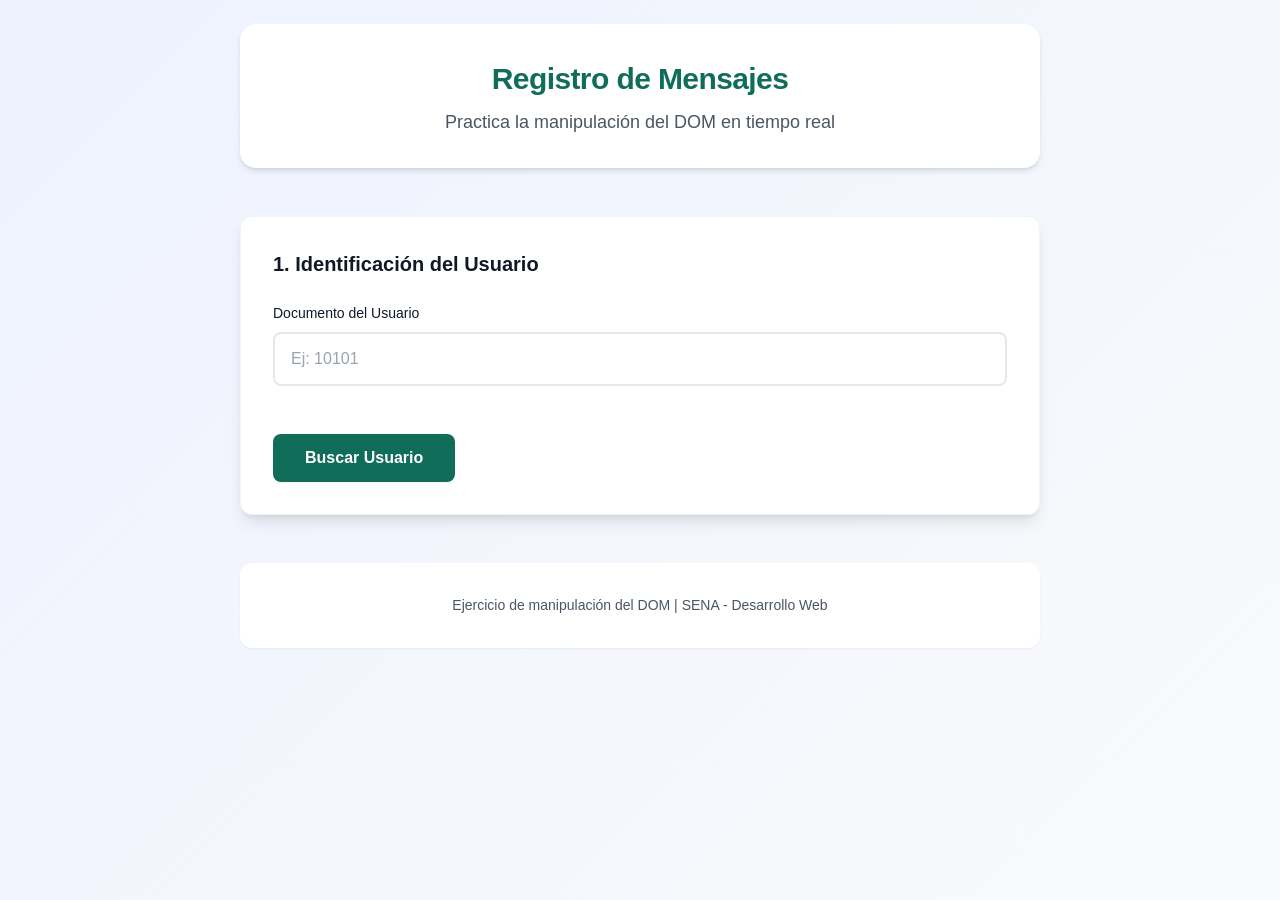
==== public/index.html @ 0aac0871 "implemente estructura base modular y configuaracion de api , creacion de carpeta public/ con index.h" ====
<!DOCTYPE html>
<html lang="es">
<head>
    <meta charset="UTF-8">
    <meta name="viewport" content="width=device-width, initial-scale=1.0">
    <title>Registro de Mensajes - Ejercicio DOM</title>
    <link rel="stylesheet" href="styles.css">
    <link rel="stylesheet" href="https://cdnjs.cloudflare.com/ajax/libs/font-awesome/6.7.2/css/all.min.css">
</head>
<body>
    <div class="container">
        <!-- Encabezado principal -->
        <header class="header">
            <h1 class="header__title">Registro de Mensajes</h1>
            <p class="header__subtitle">Practica la manipulación del DOM en tiempo real</p>
        </header>
        <section class="form-section">
            <div class="card">
                <h2 class="card__title">1. Identificación del Usuario</h2>
                <form id="searchForm" class="form">
                    <div class="form__group">
                        <label for="userDoc" class="form__label">Documento del Usuario</label>
                        <input type="text" id="userDoc" name="documento" class="form__input" placeholder="Ej: 10101" required>
                        <span class="form__error" id="searchError"></span>
                    </div>
                    <button type="submit" class="btn btn--primary" id="searchBtn">
                        <span class="btn__text">Buscar Usuario</span>
                    </button>
                </form>

                <div id="userInfo" class="user-info hidden">
                    <div class="user-info__content">
                        <p><strong>Nombre:</strong> <span id="infoNombre"></span></p>
                        <p><strong>Correo:</strong> <span id="infoCorreo"></span></p>
                    </div>
                </div>
            </div>
        </section>
        <!-- Formulario de entrada -->
    <div id="taskSection" class="hidden">
        <section class="form-section">
            <div class="card">
                <h2 class="card__title">Nuevo Mensaje</h2>
                <form id="messageForm" class="form" novalidate>
                    <div class="form__group">
                        <label for="usertarea" class="form__label">
                            Titulo de la tarea
                        </label>
                        <input type="text" id="usertarea" name="usertarea" class="form__input" placeholder="Ingrese el titulo de la tarea" aria-required="true">
                        <span class="form__error" id="userNameError"></span>
                    </div>
                    <div class="form__group">
                        <label for="userMessage" class="form__label">
                            Descripcion de la tarea
                        </label>
                        <textarea 
                            id="userMessage" 
                            name="userMessage"
                            class="form__input form__textarea" 
                            placeholder="Escribe la descripcion de tu tarea..."
                            rows="4"
                            aria-required="true"
                        ></textarea>
                        <span class="form__error" id="userMessageError"></span>
                    </div>
                    <div class="form__group">
                        <label for="taskStatus" class="form__label">
                            Estado de la tarea
                        </label>
                        <select id="taskStatus" name="taskStatus" class="form__input">
                            <option value="" disabled selected>Selecciona el estado</option>
                            <option value="En proceso">En proceso</option>
                            <option value="En listado">En listado</option>
                            <option value="Terminado">Terminado</option>
                        </select>
                        <span class="form__error" id="taskStatusError"></span>
                    </div>
                        <div class="form__group">   
                            <label for="taskPriority" class="form__label">
                                Prioridad
                            </label>
                            <select id="taskPriority" name="taskPriority" class="form__input">
                                <option value="" disabled selected>Selecciona la prioridad</option>
                                <option value="Alta">Alta</option>
                                <option value="Media">Media</option>
                                <option value="Baja">Baja</option>
                            </select>
                            <span class="form__error" id="taskPriorityError"></span>
                        </div>
                    <button type="submit" class="btn btn--primary" id="submitBtn">
                        <span class="btn__text">Agregar Mensaje</span>
                        <span class="btn__icon">➤</span>
                    </button>
                </form>
            </div>
        </section>
        <!-- Área de mensajes -->
        <section class="messages-section">
            <div class="messages-header">
                <h2 class="messages-header__title">Tareas del usuario</h2>
                <span class="messages-header__count" id="messageCount">0 Tareas</span>
            </div>
            <div id="messagesContainer" class="messages-container">
                <!-- Los mensajes se agregarán aquí dinámicamente --> 
                <div class="messages-empty" id="emptyState">
                    <svg class="messages-empty__icon" width="64" height="64" viewBox="0 0 24 24" fill="none" stroke="currentColor">
                        <path d="M21 15a2 2 0 0 1-2 2H7l-4 4V5a2 2 0 0 1 2-2h14a2 2 0 0 1 2 2z"></path>
                    </svg>
                    <p class="messages-empty__text">Aún no hay mensajes</p>
                    <p class="messages-empty__subtext">Completa el formulario para agregar tu primer mensaje</p>
                </div>
            </div>
        </section>
    </div>
        <!-- Footer informativo -->
        <footer class="footer">
            <p class="footer__text">Ejercicio de manipulación del DOM | SENA - Desarrollo Web</p>
        </footer>

    <script type="module" src="JS/main.js"></script>
</body>
</html>
---- public/styles.css ----
/* ============================================
   SISTEMA DE DISEÑO - VARIABLES CSS
   ============================================ */

:root {
    /* Paleta de colores principal */
    --color-primary: #106d59;
    --color-primary-dark: #385aca;
    --color-primary-light: #6366f1;
    --color-primary-lighter: #eef2ff;
    
    /* Colores de estado */
    --color-success: #10b981;
    --color-error: #ef4444;
    --color-warning: #f59e0b;
    --color-info: #3b82f6;
    
    /* Escala de grises */
    --color-gray-50: #f9fafb;
    --color-gray-100: #f3f4f6;
    --color-gray-200: #e5e7eb;
    --color-gray-300: #d1d5db;
    --color-gray-400: #9ca3af;
    --color-gray-500: #6b7280;
    --color-gray-600: #4b5563;
    --color-gray-700: #374151;
    --color-gray-800: #1f2937;
    --color-gray-900: #111827;
    
    /* Colores de fondo */
    --color-background: #ffffff;
    --color-background-secondary: var(--color-gray-50);
    --color-surface: #ffffff;
    
    /* Colores de texto */
    --color-text-primary: var(--color-gray-900);
    --color-text-secondary: var(--color-gray-600);
    --color-text-tertiary: var(--color-gray-400);
    
    /* Tipografía */
    --font-family-base: -apple-system, BlinkMacSystemFont, 'Segoe UI', 'Roboto', 'Oxygen', 'Ubuntu', 'Cantarell', sans-serif;
    --font-family-mono: 'Courier New', Courier, monospace;
    
    /* Tamaños de fuente */
    --font-size-xs: 0.75rem;    /* 12px */
    --font-size-sm: 0.875rem;   /* 14px */
    --font-size-base: 1rem;     /* 16px */
    --font-size-lg: 1.125rem;   /* 18px */
    --font-size-xl: 1.25rem;    /* 20px */
    --font-size-2xl: 1.5rem;    /* 24px */
    --font-size-3xl: 1.875rem;  /* 30px */
    --font-size-4xl: 2.25rem;   /* 36px */
    
    /* Pesos de fuente */
    --font-weight-normal: 400;
    --font-weight-medium: 500;
    --font-weight-semibold: 600;
    --font-weight-bold: 700;
    
    /* Espaciado */
    --spacing-xs: 0.25rem;   /* 4px */
    --spacing-sm: 0.5rem;    /* 8px */
    --spacing-md: 1rem;      /* 16px */
    --spacing-lg: 1.5rem;    /* 24px */
    --spacing-xl: 2rem;      /* 32px */
    --spacing-2xl: 3rem;     /* 48px */
    --spacing-3xl: 4rem;     /* 64px */
    
    /* Border radius */
    --radius-sm: 0.375rem;   /* 6px */
    --radius-md: 0.5rem;     /* 8px */
    --radius-lg: 0.75rem;    /* 12px */
    --radius-xl: 1rem;       /* 16px */
    --radius-full: 9999px;
    
    /* Sombras */
    --shadow-sm: 0 1px 2px 0 rgb(0 0 0 / 0.05);
    --shadow-md: 0 4px 6px -1px rgb(0 0 0 / 0.1), 0 2px 4px -2px rgb(0 0 0 / 0.1);
    --shadow-lg: 0 10px 15px -3px rgb(0 0 0 / 0.1), 0 4px 6px -4px rgb(0 0 0 / 0.1);
    --shadow-xl: 0 20px 25px -5px rgb(0 0 0 / 0.1), 0 8px 10px -6px rgb(0 0 0 / 0.1);
    
    /* Transiciones */
    --transition-fast: 150ms cubic-bezier(0.4, 0, 0.2, 1);
    --transition-base: 200ms cubic-bezier(0.4, 0, 0.2, 1);
    --transition-slow: 300ms cubic-bezier(0.4, 0, 0.2, 1);
    
    /* Z-index */
    --z-index-dropdown: 1000;
    --z-index-modal: 1050;
    --z-index-tooltip: 1100;
}

/* ============================================
   RESET Y ESTILOS BASE
   ============================================ */

*, *::before, *::after {
    box-sizing: border-box;
    margin: 0;
    padding: 0;
}

html {
    font-size: 16px;
    -webkit-font-smoothing: antialiased;
    -moz-osx-font-smoothing: grayscale;
}

body {
    font-family: var(--font-family-base);
    font-size: var(--font-size-base);
    font-weight: var(--font-weight-normal);
    line-height: 1.5;
    color: var(--color-text-primary);
    background: linear-gradient(135deg, var(--color-primary-lighter) 0%, var(--color-gray-50) 100%);
    min-height: 100vh;
    padding: var(--spacing-lg);
}

/* ============================================
   LAYOUT PRINCIPAL
   ============================================ */

.container {
    max-width: 800px;
    margin: 0 auto;
}

/* ============================================
   HEADER
   ============================================ */

.header {
    text-align: center;
    margin-bottom: var(--spacing-2xl);
    padding: var(--spacing-xl) var(--spacing-md);
    background: var(--color-surface);
    border-radius: var(--radius-xl);
    box-shadow: var(--shadow-md);
}

.header__title {
    font-size: var(--font-size-3xl);
    font-weight: var(--font-weight-bold);
    color: var(--color-primary);
    margin-bottom: var(--spacing-sm);
    letter-spacing: -0.02em;
}

.header__subtitle {
    font-size: var(--font-size-lg);
    color: var(--color-text-secondary);
    font-weight: var(--font-weight-normal);
}

/* ============================================
   CARD COMPONENT
   ============================================ */

.card {
    background: var(--color-surface);
    border-radius: var(--radius-lg);
    padding: var(--spacing-xl);
    box-shadow: var(--shadow-lg);
    border: 1px solid var(--color-gray-100);
}

.card__title {
    font-size: var(--font-size-xl);
    font-weight: var(--font-weight-semibold);
    color: var(--color-text-primary);
    margin-bottom: var(--spacing-lg);
}

/* ============================================
   FORMULARIO
   ============================================ */

.form-section {
    margin-bottom: var(--spacing-2xl);
}

.form__group {
    margin-bottom: var(--spacing-lg);
}

.form__label {
    display: block;
    font-size: var(--font-size-sm);
    font-weight: var(--font-weight-medium);
    color: var(--color-text-primary);
    margin-bottom: var(--spacing-sm);
}

.form__input {
    width: 100%;
    padding: var(--spacing-md);
    font-size: var(--font-size-base);
    font-family: var(--font-family-base);
    color: var(--color-text-primary);
    background-color: var(--color-surface);
    border: 2px solid var(--color-gray-200);
    border-radius: var(--radius-md);
    transition: all var(--transition-base);
    outline: none;
}

.form__input:focus {
    border-color: var(--color-primary);
    box-shadow: 0 0 0 3px var(--color-primary-lighter);
}

.form__input::placeholder {
    color: var(--color-gray-400);
}

.form__textarea {
    resize: vertical;
    min-height: 100px;
}

.form__input.error {
    border-color: var(--color-error);
}

.form__input.error:focus {
    box-shadow: 0 0 0 3px rgba(239, 68, 68, 0.1);
}

.form__error {
    display: block;
    font-size: var(--font-size-sm);
    color: var(--color-error);
    margin-top: var(--spacing-xs);
    min-height: 1.25rem;
    font-weight: var(--font-weight-medium);
}

/* ============================================
BOTONES
   ============================================ */

.btn {
    display: inline-flex;
    align-items: center;
    justify-content: center;
    gap: var(--spacing-sm);
    padding: var(--spacing-md) var(--spacing-xl);
    font-size: var(--font-size-base);
    font-weight: var(--font-weight-semibold);
    font-family: var(--font-family-base);
    line-height: 1;
    border: none;
    border-radius: var(--radius-md);
    cursor: pointer;
    transition: all var(--transition-base);
    outline: none;
    text-decoration: none;
    white-space: nowrap;
}

.btn--primary {
    background-color: var(--color-primary);
    color: white;
    box-shadow: var(--shadow-sm);
}

.btn--primary:hover {
    background-color: var(--color-primary-dark);
    box-shadow: var(--shadow-md);
    transform: translateY(-1px);
}

.btn--primary:active {
    transform: translateY(0);
    box-shadow: var(--shadow-sm);
}

.btn--primary:focus-visible {
    box-shadow: 0 0 0 3px var(--color-primary-lighter);
}

.btn__icon {
    font-size: var(--font-size-lg);
}
.btn--primary:hover
{
    background-color: #10b981;
}

/* ============================================
SECCIÓN DE MENSAJES
   ============================================ */

.messages-section {
    margin-bottom: var(--spacing-2xl);
}

.messages-header {
    display: flex;
    justify-content: space-between;
    align-items: center;
    margin-bottom: var(--spacing-lg);
    padding: var(--spacing-md);
}

.messages-header__title {
    font-size: var(--font-size-xl);
    font-weight: var(--font-weight-semibold);
    color: var(--color-text-primary);
}

.messages-header__count {
    font-size: var(--font-size-sm);
    font-weight: var(--font-weight-medium);
    color: var(--color-text-secondary);
    background-color: var(--color-gray-100);
    padding: var(--spacing-xs) var(--spacing-md);
    border-radius: var(--radius-full);
}

.messages-container {
    display: flex;
    flex-direction: column;
    gap: var(--spacing-md);
}

/* Estado vacío */
.messages-empty {
    display: flex;
    flex-direction: column;
    align-items: center;
    justify-content: center;
    padding: var(--spacing-3xl) var(--spacing-xl);
    background: var(--color-surface);
    border-radius: var(--radius-lg);
    border: 2px dashed var(--color-gray-200);
    text-align: center;
}

.messages-empty__icon {
    color: var(--color-gray-300);
    margin-bottom: var(--spacing-lg);
}

.messages-empty__text {
    font-size: var(--font-size-lg);
    font-weight: var(--font-weight-medium);
    color: var(--color-text-secondary);
    margin-bottom: var(--spacing-xs);
}

.messages-empty__subtext {
    font-size: var(--font-size-sm);
    color: var(--color-text-tertiary);
}

/* Tarjeta de mensaje */
.message-card {
    background: var(--color-surface);
    border-radius: var(--radius-lg);
    padding: var(--spacing-lg);
    box-shadow: var(--shadow-md);
    border-left: 4px solid var(--color-primary);
    animation: slideIn var(--transition-slow) ease-out;
    transition: all var(--transition-base);
}

.message-card:hover {
    box-shadow: var(--shadow-xl);
    transform: translateY(-2px);
}

.message-card__header {
    display: flex;
    justify-content: space-between;
    align-items: center;
    margin-bottom: var(--spacing-md);
}

.message-card__user {
    display: flex;
    align-items: center;
    gap: var(--spacing-sm);
}

.message-card__avatar {
    width: 40px;
    height: 40px;
    border-radius: var(--radius-full);
    background: linear-gradient(135deg, var(--color-primary-light), var(--color-primary));
    display: flex;
    align-items: center;
    justify-content: center;
    color: white;
    font-weight: var(--font-weight-bold);
    font-size: var(--font-size-sm);
}

.message-card__username {
    font-size: var(--font-size-base);
    font-weight: var(--font-weight-semibold);
    color: var(--color-text-primary);
}

.message-card__timestamp {
    font-size: var(--font-size-xs);
    color: var(--color-text-tertiary);
    font-weight: var(--font-weight-medium);
}

.message-card__content {
    font-size: var(--font-size-base);
    color: var(--color-text-secondary);
    line-height: 1.6;
    word-wrap: break-word;
}

/* ============================================
   FOOTER
   ============================================ */

.footer {
    text-align: center;
    padding: var(--spacing-xl);
    background: var(--color-surface);
    border-radius: var(--radius-lg);
    box-shadow: var(--shadow-sm);
}

.footer__text {
    font-size: var(--font-size-sm);
    color: var(--color-text-secondary);
}

/* ============================================
ANIMACIONE
   ============================================ */

@keyframes slideIn {
    from {
        opacity: 0;
        transform: translateY(-10px);
    }
    to {
        opacity: 1;
        transform: translateY(0);
    }
}

/* ============================================
   RESPONSIVE DESIGN
   ============================================ */

@media (max-width: 768px) {
    body {
        padding: var(--spacing-md);
    }
    
    .header {
        padding: var(--spacing-lg) var(--spacing-md);
        margin-bottom: var(--spacing-xl);
    }
    
    .header__title {
        font-size: var(--font-size-2xl);
    }
    
    .header__subtitle {
        font-size: var(--font-size-base);
    }
    
    .card {
        padding: var(--spacing-lg);
    }
    
    .messages-header {
        flex-direction: column;
        align-items: flex-start;
        gap: var(--spacing-sm);
    }
}

@media (max-width: 480px) {
    .btn {
        width: 100%;
    }
    
    .message-card__header {
        flex-direction: column;
        align-items: flex-start;
        gap: var(--spacing-sm);
    }
}

/* ============================================
   BOTONES DE ACCIÓN EN TARJETAS
   ============================================ */

.message-card__actions {
    display: flex;
    justify-content: flex-end;
    gap: var(--spacing-sm);
    margin-top: var(--spacing-md);
    padding-top: var(--spacing-md);
    border-top: 1px solid var(--color-gray-100);
}

.btn--small {
    padding: var(--spacing-xs) var(--spacing-md);
    font-size: var(--font-size-sm);
    border-radius: var(--radius-sm);
}

.btn--edit {
    background-color: var(--color-info);
    color: white;
}

.btn--edit:hover {
    background-color: #2563eb;
    transform: translateY(-1px);
    box-shadow: var(--shadow-md);
}

.btn--danger {
    background-color: var(--color-error);
    color: white;
}

.btn--danger:hover {
    background-color: #dc2626;
    transform: translateY(-1px);
    box-shadow: var(--shadow-md);
}

/* ============================================
   ANIMACIÓN DE ELIMINACIÓN
   ============================================ */

.eliminando {
    opacity: 0;
    transform: translateX(30px) scale(0.95);
    transition: opacity var(--transition-slow), transform var(--transition-slow);
}

/* ============================================
   UTILIDADES
   ============================================ */

.hidden {
    display: none !important;
}

.fade-out {
    animation: fadeOut var(--transition-base) ease-out forwards;
}

@keyframes fadeOut {
    to {
        opacity: 0;
        transform: scale(0.95);
    }
}
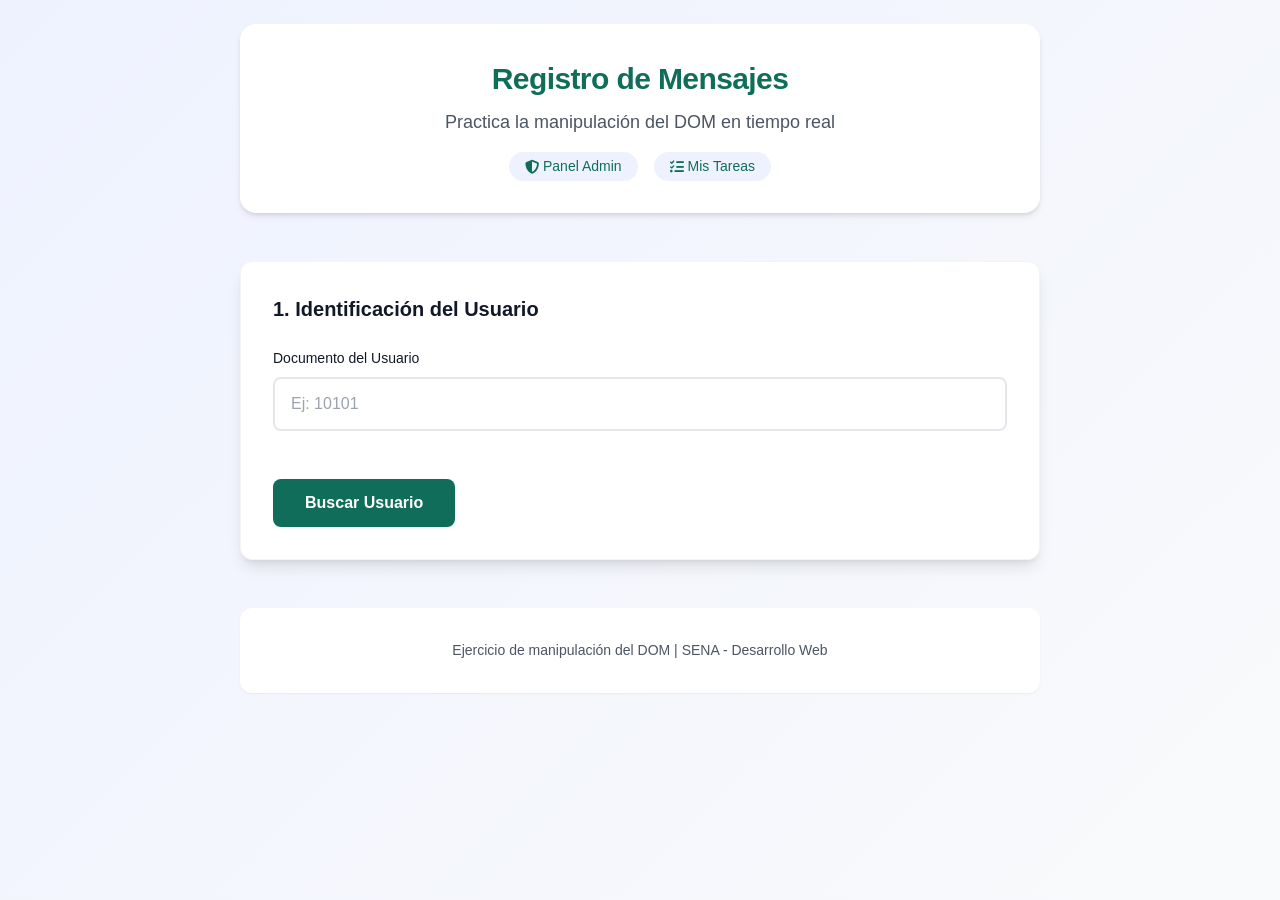
==== commit f7839f9f: "Merge pull request #9 from Jensen1109/develop feat: gestión de usuarios, tareas y vista Mis Tareas  " ====
--- a/public/index.html
+++ b/public/index.html
@@ -13,6 +13,14 @@
         <header class="header">
             <h1 class="header__title">Registro de Mensajes</h1>
             <p class="header__subtitle">Practica la manipulación del DOM en tiempo real</p>
+            <nav class="nav-links">
+                <a href="admin.html" class="nav-links__item">
+                    <i class="fa-solid fa-shield-halved"></i> Panel Admin
+                </a>
+                <a href="misTareas.html" class="nav-links__item">
+                    <i class="fa-solid fa-list-check"></i> Mis Tareas
+                </a>
+            </nav>
         </header>
         <section class="form-section">
             <div class="card">
--- a/public/styles.css
+++ b/public/styles.css
@@ -434,6 +434,375 @@
 }
 
 /* ============================================
+   TAG (etiqueta de estado en tarjetas)
+   ============================================ */
+
+.tag {
+    display: inline-block;
+    padding: var(--spacing-xs) var(--spacing-sm);
+    font-size: var(--font-size-xs);
+    font-weight: var(--font-weight-semibold);
+    background-color: var(--color-gray-100);
+    color: var(--color-text-secondary);
+    border-radius: var(--radius-full);
+    white-space: nowrap;
+}
+
+.tag--rol {
+    background-color: var(--color-primary-lighter);
+    color: var(--color-primary);
+}
+
+/* ============================================
+   BADGE (activo / inactivo)
+   ============================================ */
+
+.badge {
+    display: inline-block;
+    padding: var(--spacing-xs) var(--spacing-sm);
+    font-size: var(--font-size-xs);
+    font-weight: var(--font-weight-semibold);
+    border-radius: var(--radius-full);
+}
+
+.badge--activo {
+    background-color: #d1fae5;
+    color: #065f46;
+}
+
+.badge--inactivo {
+    background-color: var(--color-gray-100);
+    color: var(--color-gray-500);
+}
+
+/* ============================================
+   NAVEGACIÓN ENTRE PÁGINAS
+   ============================================ */
+
+.nav-links {
+    display: flex;
+    justify-content: center;
+    gap: var(--spacing-md);
+    margin-top: var(--spacing-md);
+    flex-wrap: wrap;
+}
+
+.nav-links__item {
+    display: inline-flex;
+    align-items: center;
+    gap: var(--spacing-xs);
+    padding: var(--spacing-xs) var(--spacing-md);
+    font-size: var(--font-size-sm);
+    font-weight: var(--font-weight-medium);
+    color: var(--color-primary);
+    background-color: var(--color-primary-lighter);
+    border-radius: var(--radius-full);
+    text-decoration: none;
+    transition: all var(--transition-base);
+}
+
+.nav-links__item:hover {
+    background-color: var(--color-primary);
+    color: white;
+    transform: translateY(-1px);
+}
+
+/* ============================================
+   CONTAINER ANCHO (admin)
+   ============================================ */
+
+.container--wide {
+    max-width: 1100px;
+}
+
+/* ============================================
+   ADMIN PANEL HEADER (título + botón)
+   ============================================ */
+
+.admin-panel__header {
+    display: flex;
+    justify-content: space-between;
+    align-items: center;
+    margin-bottom: var(--spacing-lg);
+    flex-wrap: wrap;
+    gap: var(--spacing-sm);
+}
+
+.admin-panel__header .card__title {
+    margin-bottom: 0;
+}
+
+/* ============================================
+   FILTROS ADMIN
+   ============================================ */
+
+.filtros-admin {
+    display: flex;
+    align-items: flex-end;
+    gap: var(--spacing-md);
+    margin-bottom: var(--spacing-lg);
+    padding: var(--spacing-md);
+    background-color: var(--color-gray-50);
+    border-radius: var(--radius-md);
+    border: 1px solid var(--color-gray-200);
+    flex-wrap: wrap;
+}
+
+.filtros-admin__grupo {
+    flex: 1;
+    min-width: 150px;
+}
+
+.filtros-admin__acciones {
+    display: flex;
+    gap: var(--spacing-sm);
+    align-items: flex-end;
+    padding-bottom: 2px;
+}
+
+/* ============================================
+   TABLA ADMIN
+   ============================================ */
+
+.tabla-contenedor {
+    overflow-x: auto;
+    border-radius: var(--radius-md);
+}
+
+.tabla-admin {
+    width: 100%;
+    border-collapse: collapse;
+    font-size: var(--font-size-sm);
+}
+
+.tabla-admin thead {
+    background-color: var(--color-primary);
+    color: white;
+}
+
+.tabla-admin th {
+    padding: var(--spacing-md) var(--spacing-md);
+    text-align: left;
+    font-weight: var(--font-weight-semibold);
+    white-space: nowrap;
+}
+
+.tabla-admin td {
+    padding: var(--spacing-sm) var(--spacing-md);
+    border-bottom: 1px solid var(--color-gray-100);
+    vertical-align: middle;
+}
+
+.tabla-admin tbody tr:hover {
+    background-color: var(--color-gray-50);
+}
+
+.tabla-admin tbody tr:last-child td {
+    border-bottom: none;
+}
+
+.tabla__acciones {
+    display: flex;
+    gap: var(--spacing-xs);
+    flex-wrap: wrap;
+}
+
+.tabla__vacia {
+    text-align: center;
+    padding: var(--spacing-2xl);
+    color: var(--color-text-tertiary);
+    font-size: var(--font-size-sm);
+}
+
+.fila--inactiva {
+    opacity: 0.55;
+}
+
+.celda--usuarios {
+    font-size: var(--font-size-xs);
+    color: var(--color-text-secondary);
+    max-width: 200px;
+}
+
+/* ============================================
+   MODAL
+   ============================================ */
+
+.modal {
+    position: fixed;
+    inset: 0;
+    background-color: rgba(0, 0, 0, 0.5);
+    display: flex;
+    align-items: center;
+    justify-content: center;
+    z-index: var(--z-index-modal);
+    padding: var(--spacing-md);
+    animation: slideIn var(--transition-slow) ease-out;
+}
+
+.modal.hidden {
+    display: none !important;
+}
+
+.modal__contenido {
+    background: var(--color-surface);
+    border-radius: var(--radius-xl);
+    box-shadow: var(--shadow-xl);
+    padding: var(--spacing-xl);
+    width: 100%;
+    max-width: 480px;
+    max-height: 90vh;
+    overflow-y: auto;
+}
+
+.modal__contenido--wide {
+    max-width: 720px;
+}
+
+.modal__encabezado {
+    display: flex;
+    justify-content: space-between;
+    align-items: center;
+    margin-bottom: var(--spacing-lg);
+}
+
+.modal__titulo {
+    font-size: var(--font-size-xl);
+    font-weight: var(--font-weight-semibold);
+    color: var(--color-text-primary);
+}
+
+.modal__cerrar {
+    background: none;
+    border: none;
+    cursor: pointer;
+    font-size: var(--font-size-xl);
+    color: var(--color-gray-400);
+    padding: var(--spacing-xs);
+    border-radius: var(--radius-sm);
+    transition: color var(--transition-fast);
+    line-height: 1;
+}
+
+.modal__cerrar:hover {
+    color: var(--color-error);
+}
+
+.modal__pie {
+    display: flex;
+    justify-content: flex-end;
+    gap: var(--spacing-sm);
+    margin-top: var(--spacing-lg);
+    padding-top: var(--spacing-md);
+    border-top: 1px solid var(--color-gray-100);
+}
+
+/* ============================================
+   FORMULARIO — grupos dobles y select múltiple
+   ============================================ */
+
+.form__grupo-doble {
+    display: grid;
+    grid-template-columns: 1fr 1fr;
+    gap: var(--spacing-md);
+}
+
+@media (max-width: 600px) {
+    .form__grupo-doble {
+        grid-template-columns: 1fr;
+    }
+}
+
+.form__select-multiple {
+    resize: vertical;
+    min-height: 120px;
+}
+
+.form__label-hint {
+    font-size: var(--font-size-xs);
+    color: var(--color-text-tertiary);
+    font-weight: var(--font-weight-normal);
+    margin-left: var(--spacing-xs);
+}
+
+/* ============================================
+   BOTONES ADICIONALES
+   ============================================ */
+
+.btn--secondary {
+    background-color: var(--color-gray-100);
+    color: var(--color-text-primary);
+}
+
+.btn--secondary:hover {
+    background-color: var(--color-gray-200);
+    transform: translateY(-1px);
+}
+
+.btn--success {
+    background-color: var(--color-success);
+    color: white;
+}
+
+.btn--success:hover {
+    background-color: #059669;
+    transform: translateY(-1px);
+    box-shadow: var(--shadow-md);
+}
+
+.btn--warning {
+    background-color: var(--color-warning);
+    color: white;
+}
+
+.btn--warning:hover {
+    background-color: #d97706;
+    transform: translateY(-1px);
+    box-shadow: var(--shadow-md);
+}
+
+.btn--completada {
+    background-color: var(--color-gray-300);
+    color: var(--color-gray-600);
+    cursor: default;
+}
+
+/* ============================================
+   TARJETA COMPLETADA (vista mis tareas)
+   ============================================ */
+
+.card--completada {
+    opacity: 0.75;
+}
+
+.card--completada strong {
+    text-decoration: line-through;
+    color: var(--color-text-tertiary);
+}
+
+/* ============================================
+   USER INFO
+   ============================================ */
+
+.user-info {
+    margin-top: var(--spacing-lg);
+    padding: var(--spacing-md);
+    background-color: var(--color-primary-lighter);
+    border-radius: var(--radius-md);
+    border-left: 4px solid var(--color-primary);
+}
+
+.user-info__content p {
+    font-size: var(--font-size-sm);
+    color: var(--color-text-secondary);
+    margin-bottom: var(--spacing-xs);
+}
+
+.user-info__content p:last-child {
+    margin-bottom: 0;
+}
+
+/* ============================================
 ANIMACIONE
    ============================================ */
 
